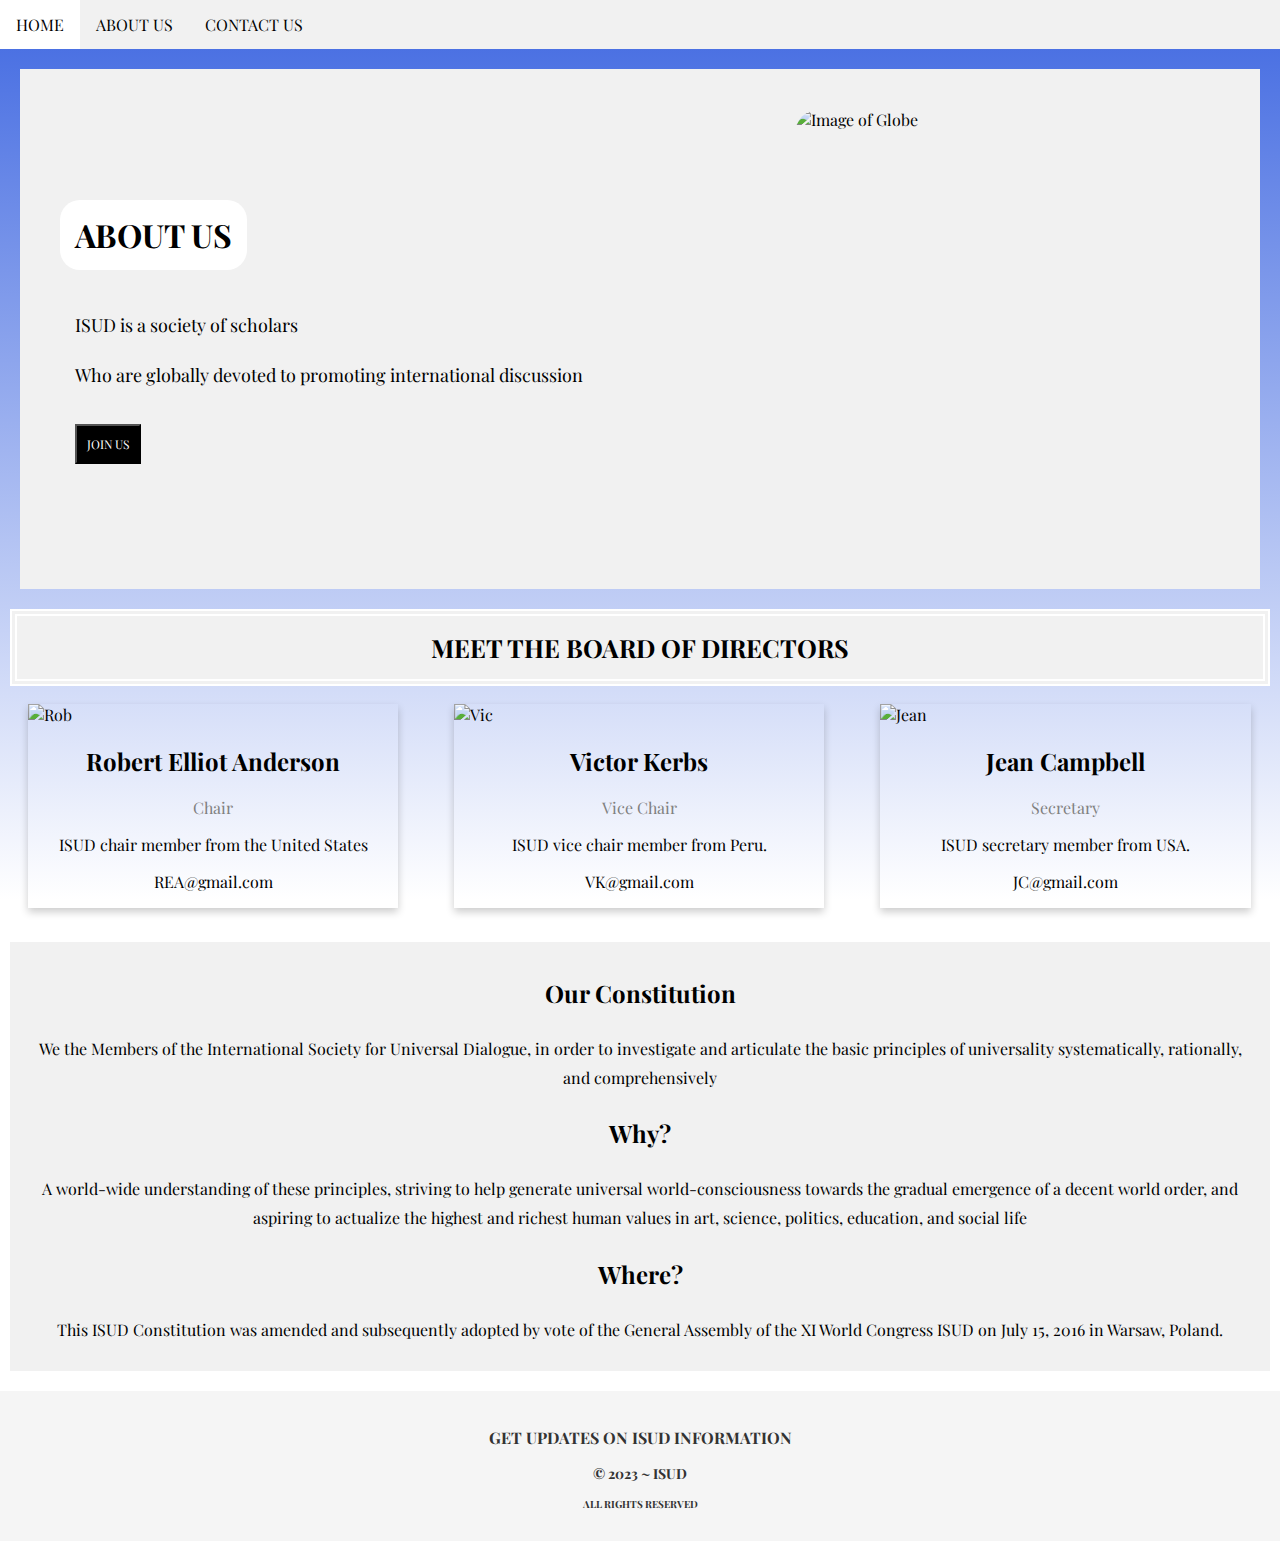
==== aboutus.html @ ff0c34e4 "Merge pull request #6 from KrishDhungana/main" ====
<!DOCTYPE html>
<html lang="en">
    <head>
        <meta charset="UTF-8">
        <meta name="viewport" content="width=device-width, initial-scale=1.0">
        <title>About Us</title>
        <link rel="stylesheet" href="css/abstyle.css">
        <link rel="preconnect" href="https://fonts.googleapis.com">
        <script async src="js/script.js"></script>
        <link rel="preconnect" href="https://fonts.gstatic.com" crossorigin>
        <link href="https://fonts.googleapis.com/css2?family=Playfair+Display:ital,wght@0,400;0,500;1,400;1,500&display=swap" rel="stylesheet">
    </head>
    <body>
        <nav class="index-nav">
            <ul class="index-ul">
                <li class="index-li"><a href="index.html">HOME</a></li>
                <li class="index-li"><a href="aboutus.html">ABOUT US</a></li>
                <li class="index-li"><a href="">CONTACT US</a></li>
            </ul>
        </nav>
        <div class="contain">
            <div class="text-45">
                <h1 class="text-46">ABOUT US</h1>
                <p class="text-47">ISUD is a society of scholars</p>
                <p class="text-47">Who are globally devoted to promoting international discussion</p>
                <button type="button" id="myBtn">JOIN US</button> 
                <script src="js/hello.js"></script>
            </div>
            <div class="image-48">
                <img class="me-img" src="img/globe.png" alt="Image of Globe">
            </div>
        </div>
        <h2 class="board-title">MEET THE BOARD OF DIRECTORS</h2>
        <div class="row">
            <div class="column">
                <div class="card">
                    <img src="img/robe.jpg" alt="Rob">
                    <div class="container">
                        <h2>Robert Elliot Anderson</h2>
                        <p class="title">Chair</p>
                        <p>ISUD chair member from the United States</p>
                        <p>REA@gmail.com</p>
                    </div>
                </div>
            </div>
            <div class="column">
                <div class="card">
                    <img src="img/victor.jpg" alt="Vic">
                    <div class="container">
                        <h2>Victor Kerbs</h2>
                        <p class="title">Vice Chair</p>
                        <p>ISUD vice chair member from Peru.</p>
                        <p>VK@gmail.com</p>
                    </div>
                </div>
            </div>
            <div class="column">
                <div class="card">
                    <img src="img/jean.jpeg" alt="Jean">
                    <div class="container">
                        <h2>Jean Campbell</h2>
                        <p class="title">Secretary</p>
                        <p>ISUD secretary member from USA.</p>
                        <p>JC@gmail.com</p>
                    </div>
                </div>
            </div>
        </div>

        <div class="right">
            <h2>Our Constitution</h2>
            <p>We the Members of the International Society for Universal Dialogue, in order to investigate and articulate the basic principles of universality systematically, rationally, and comprehensively</p>
            <h2>Why?</h2>
            <p>
                A world-wide understanding of these principles, striving to help generate universal world-consciousness towards the gradual emergence of a decent world order, and aspiring to actualize the highest and richest human values in
                art, science, politics, education, and social life
            </p>
            <h2>Where?</h2>
            <p>This ISUD Constitution was amended and subsequently adopted by vote of the General Assembly of the XI World Congress ISUD on July 15, 2016 in Warsaw, Poland.</p>
        </div>
        <footer class="footer">
            <div class="container">
                <p class="foot-1">GET UPDATES ON ISUD INFORMATION</p>
                <p class="foot-2">© 2023 ~ ISUD</p>
                <p class="foot-3">ALL RIGHTS RESERVED</p>
            </div>
        </footer>
    </body>
</html>
---- css/abstyle.css ----
body {
     font-family: 'Playfair Display', serif;
     margin: 0;
     background: blue;
     background: linear-gradient(#4169E1, white);
     background-attachment: fixed;
}
 html {
     box-sizing: border-box;
}
 *, *:before, *:after {
     box-sizing: inherit;
}
 .column {
     float: left;
     width: 33.3%;
     margin-bottom: 16px;
     padding: 0 20px;
}
 .card {
     box-shadow: 0 4px 8px 0 rgba(0, 0, 0, 0.2);
     margin: 8px;
}
 .card img {
     width: 100%;
     height: 200px;
}
 .about-section {
     padding: 50px;
     text-align: center;
     background-color: #474e5d;
     color: white;
}
 .container {
     padding: 0 16px;
     text-align: center;
}
 .container::after, .row::after {
     content: "";
     clear: both;
     display: table;
}
 .title {
     color: grey;
}
 .board-title{
     background-color: #f1f1f1;
     color: black;
     text-align: center;
     padding: 15px;
     margin: 10px  10px;
     margin-bottom: 10px;
     border-style: double;
     border-color: white;
     border-width: 7px;
     font-size: 25px;
}

 .footer {
     background-color: #f5f5f5;
     padding: 20px;
     text-align: center;
}
 .foot-1 {
     font-family: 'Playfair Display', serif;
     font-size: 16px;
     color: #333;
     font-weight: bold;
}
 .foot-2 {
     font-family: 'Playfair Display', serif;
     font-size: 14px;
     color: #333;
     font-weight: bold;
}
 .foot-3 {
     font-family: 'Playfair Display', serif;
     font-size: 10px;
     color: #333;
     font-weight: bold;
}

.contain {
  display: flex;
  flex-direction: row;
  background-color: #f1f1f1;
  background-size: 100%;
  padding: 40px;
  justify-content: center;
  align-items: center;
  margin:20px 20px;
}

.text-45 {
  flex: 1;
  padding-right: 50px;
  line-height: 40px;
}

.text-46{
  font-family: 'Playfair Display', serif;
  line-height: 40px;
  background-color:white;
  color:black;
  padding:15px;
  border-radius: 20px;
  display: inline-block;
}

.text-47{
  padding:15px;
  font-family: 'Playfair Display', serif;
  line-height:2px;
  font-size:18px;
}

.image-48 {
  flex: 1;
}

.btn {
  display: block;
  margin: 20px 15px;
  padding: 8px 8px;
  font-size: 1.2em;
  color: white;
  background-color: black;
  border: none;
  border-radius: 5px;
  box-shadow: 2px 2px 5px rgba(0, 0, 0, 0.2);
  cursor: pointer;
  font-size:15px;
  font-family: 'Playfair Display', serif;
}

.me-img{
  float: right;
  margin-left: 10px;
  width: 425px;
  height: 440px;
  border-radius: 25px;
}

.right {
  background-color: #f1f1f1;
  padding: 10px 15px;
  margin-top: 10px;
  margin-bottom: 20px;
  margin-left: 10px;
  margin-right: 10px;
  text-align: center;
  line-height: 1.8;
  font-family: 'Playfair Display', serif;
}

.index-ul {
  list-style-type: none;
  margin: 0;
  padding: 0;
  overflow: hidden;
  background-color: #f1f1f1;
}

.index-li {
  float: left;
}

.index-li a {
  display: block;
  color: black;
  text-align: center;
  padding: 14px 16px;
  text-decoration: none;
}

.index-li a:hover:not(.active) {
  background-color: white;
}

button{
  font-family: 'Playfair Display', serif;
  background-color: black;
  color: white;
  margin: 15px;
  padding: 10px;
  font-size: 12px;

 @media screen and (max-width: 650px) {
     .column {
         width: 100%;
         display: block;
    }
}
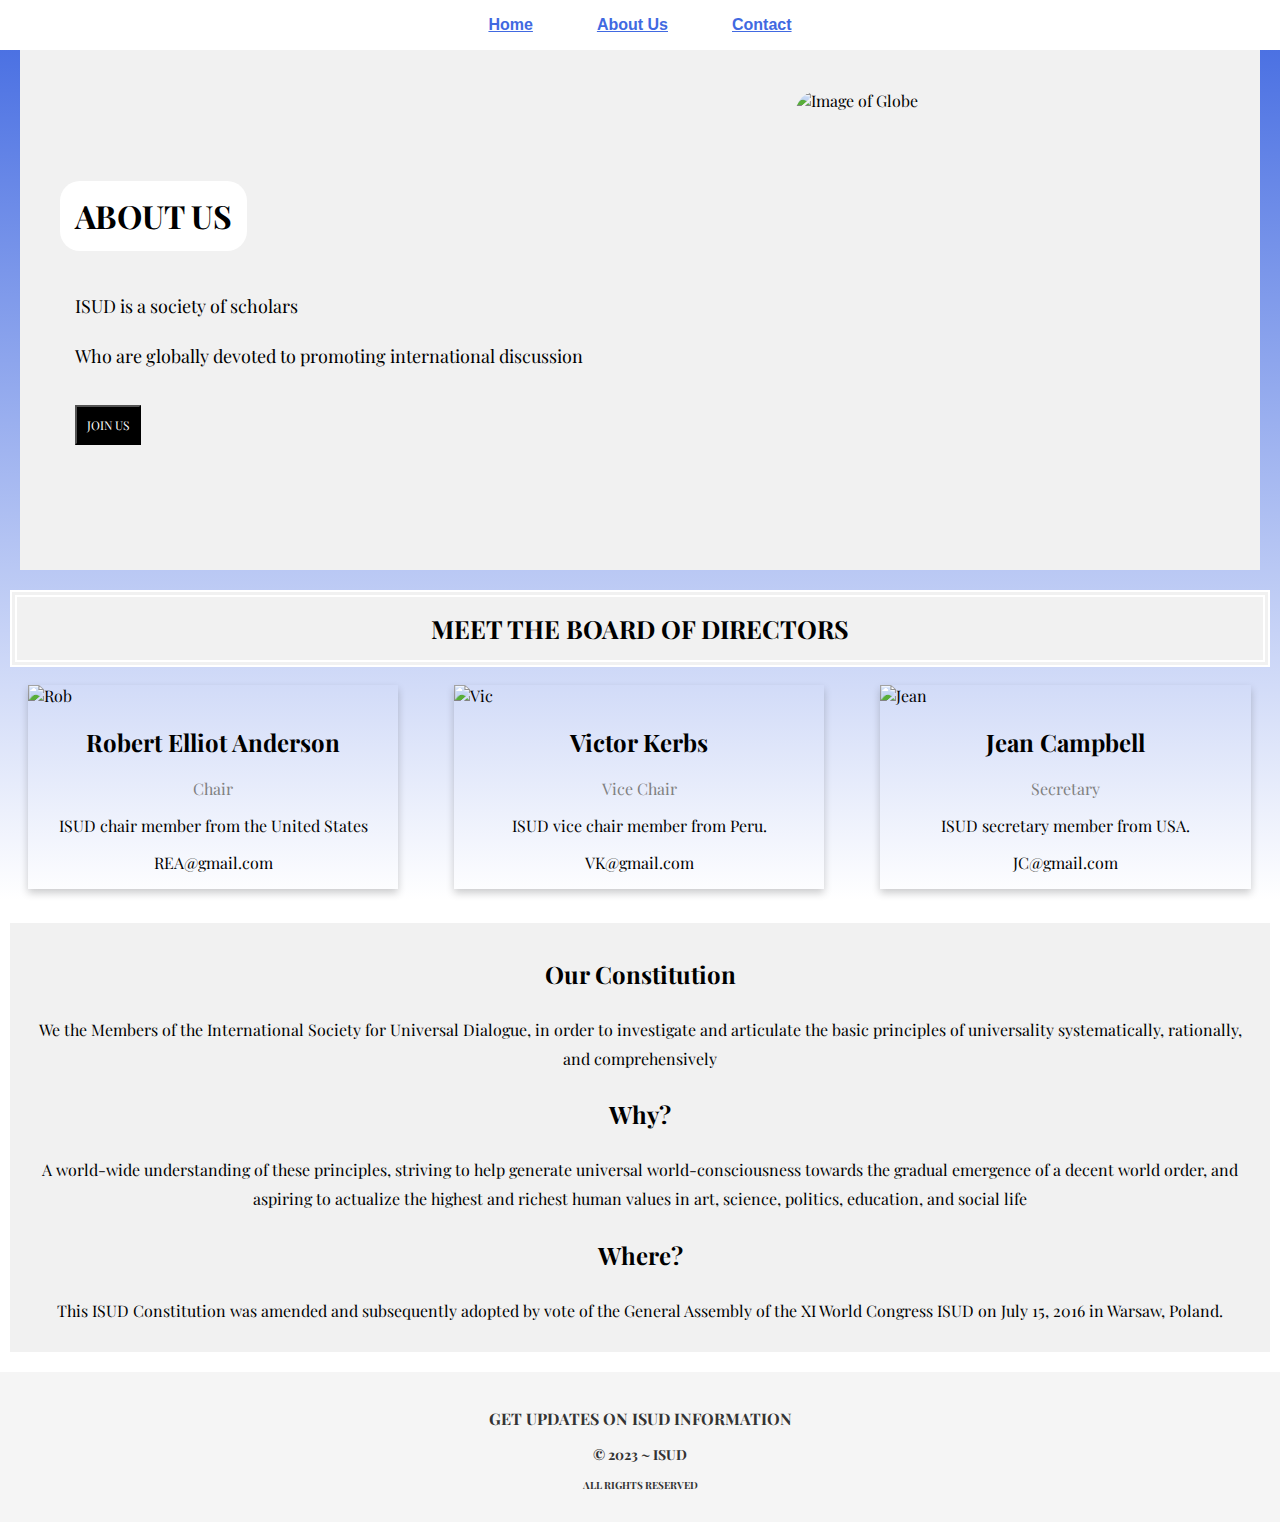
==== commit ed083caa: "Merge pull request #11 from KrishDhungana/main" ====
--- a/aboutus.html
+++ b/aboutus.html
@@ -11,13 +11,13 @@
         <link href="https://fonts.googleapis.com/css2?family=Playfair+Display:ital,wght@0,400;0,500;1,400;1,500&display=swap" rel="stylesheet">
     </head>
     <body>
-        <nav class="index-nav">
-            <ul class="index-ul">
-                <li class="index-li"><a href="index.html">HOME</a></li>
-                <li class="index-li"><a href="aboutus.html">ABOUT US</a></li>
-                <li class="index-li"><a href="">CONTACT US</a></li>
-            </ul>
-        </nav>
+    	<div id="navbar-container">
+      		<ul>
+        		<li><a href="index.html">Home</a></li>
+    			<li><a href="aboutus.html">About Us</a></li>
+    			<li><a href="contactus.html">Contact</a></li>      			
+    		</ul>
+    	</div>
         <div class="contain">
             <div class="text-45">
                 <h1 class="text-46">ABOUT US</h1>
--- a/css/abstyle.css
+++ b/css/abstyle.css
@@ -153,29 +153,40 @@
   font-family: 'Playfair Display', serif;
 }
 
-.index-ul {
-  list-style-type: none;
-  margin: 0;
-  padding: 0;
-  overflow: hidden;
-  background-color: #f1f1f1;
-}
-
-.index-li {
+#navbar-container{
+  text-align: center;
+  position: relative; 
+  width: 100%;
   float: left;
-}
-
-.index-li a {
-  display: block;
-  color: black;
-  text-align: center;
-  padding: 14px 16px;
-  text-decoration: none;
-}
-
-.index-li a:hover:not(.active) {
   background-color: white;
-}
+  overflow: hidden; 
+}
+
+#navbar-container ul{
+  left: 50%;
+  margin: 0; 
+  padding: 0; 
+  position: relative; 
+  list-style-type: none; 
+  float: left;
+}
+
+#navbar-container ul li{ 
+  display: block; 
+  float: left;
+  right: 50%;
+  position: relative;
+}
+
+#navbar-container ul li a{
+  display: block; 
+  color: #4169E1; 
+  padding: 1em 2em;
+  font-size: 1em;
+  font-weight: bold;
+  font-family: 'Futura PT', sans-serif;
+}
+
 
 button{
   font-family: 'Playfair Display', serif;
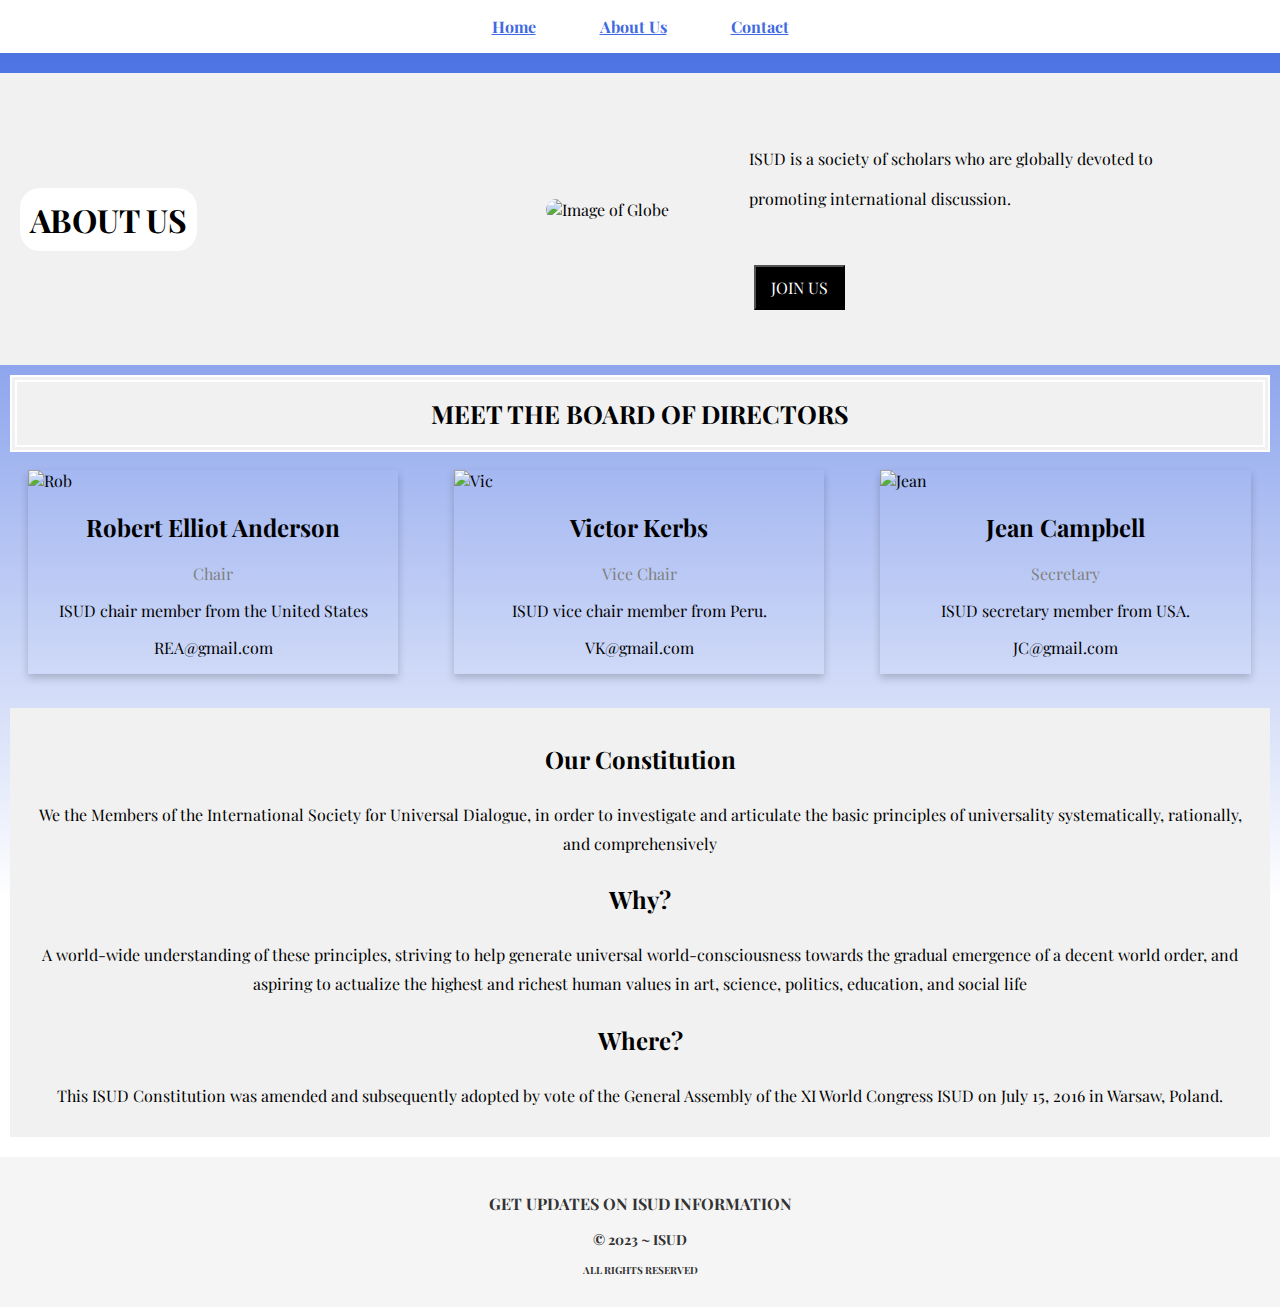
==== commit 90f18983: "Merge pull request #19 from KrishDhungana/main" ====
--- a/aboutus.html
+++ b/aboutus.html
@@ -1,90 +1,88 @@
 <!DOCTYPE html>
 <html lang="en">
-    <head>
-        <meta charset="UTF-8">
-        <meta name="viewport" content="width=device-width, initial-scale=1.0">
-        <title>About Us</title>
-        <link rel="stylesheet" href="css/abstyle.css">
-        <link rel="preconnect" href="https://fonts.googleapis.com">
-        <script async src="js/script.js"></script>
-        <link rel="preconnect" href="https://fonts.gstatic.com" crossorigin>
-        <link href="https://fonts.googleapis.com/css2?family=Playfair+Display:ital,wght@0,400;0,500;1,400;1,500&display=swap" rel="stylesheet">
-    </head>
-    <body>
-    	<div id="navbar-container">
-      		<ul>
-        		<li><a href="index.html">Home</a></li>
-    			<li><a href="aboutus.html">About Us</a></li>
-    			<li><a href="contactus.html">Contact</a></li>      			
-    		</ul>
-    	</div>
-        <div class="contain">
-            <div class="text-45">
-                <h1 class="text-46">ABOUT US</h1>
-                <p class="text-47">ISUD is a society of scholars</p>
-                <p class="text-47">Who are globally devoted to promoting international discussion</p>
-                <button type="button" id="myBtn">JOIN US</button> 
-                <script src="js/hello.js"></script>
+   <head>
+      <meta charset="UTF-8">
+      <meta name="viewport" content="width=device-width, initial-scale=1.0">
+      <title>About Us</title>
+      <link rel="stylesheet" href="css/abstyle.css">
+      <link rel="stylesheet" media="screen" href="css/meyers_and_normalizeform_reset.css">
+      <script async src="js/script.js"></script>
+      <link rel="preconnect" href="https://fonts.googleapis.com">
+      <link rel="preconnect" href="https://fonts.gstatic.com" crossorigin>
+      <link href="https://fonts.googleapis.com/css2?family=Lora&family=Playfair+Display:ital,wght@0,400;0,500;1,400;1,500&display=swap" rel="stylesheet">
+   </head>
+   <body>
+      <div id="navbar-container">
+         <ul>
+            <li><a href="index.html">Home</a></li>
+            <li><a href="aboutus.html">About Us</a></li>
+            <li><a href="contactus.html">Contact</a></li>
+         </ul>
+      </div>
+      <div class="contain">
+         <h1 class="text-46">ABOUT US</h1>
+         <div class="image-48">
+            <img class="me-img" src="img/globe.png" alt="Image of Globe">
+         </div>
+         <div class="text-45">
+            <p class="text-47">ISUD is a society of scholars who are globally devoted to promoting international discussion.</p>
+            <button type="button" id="myBtn" class="btn">JOIN US</button> 
+            <script src="js/hello.js"></script>
+         </div>
+      </div>
+      <h2 class="board-title">MEET THE BOARD OF DIRECTORS</h2>
+      <div class="row">
+         <div class="column">
+            <div class="card">
+               <img src="img/robe.jpg" alt="Rob">
+               <div class="container">
+                  <h2>Robert Elliot Anderson</h2>
+                  <p class="title">Chair</p>
+                  <p>ISUD chair member from the United States</p>
+                  <p>REA@gmail.com</p>
+               </div>
             </div>
-            <div class="image-48">
-                <img class="me-img" src="img/globe.png" alt="Image of Globe">
+         </div>
+         <div class="column">
+            <div class="card">
+               <img src="img/victor.jpg" alt="Vic">
+               <div class="container">
+                  <h2>Victor Kerbs</h2>
+                  <p class="title">Vice Chair</p>
+                  <p>ISUD vice chair member from Peru.</p>
+                  <p>VK@gmail.com</p>
+               </div>
             </div>
-        </div>
-        <h2 class="board-title">MEET THE BOARD OF DIRECTORS</h2>
-        <div class="row">
-            <div class="column">
-                <div class="card">
-                    <img src="img/robe.jpg" alt="Rob">
-                    <div class="container">
-                        <h2>Robert Elliot Anderson</h2>
-                        <p class="title">Chair</p>
-                        <p>ISUD chair member from the United States</p>
-                        <p>REA@gmail.com</p>
-                    </div>
-                </div>
+         </div>
+         <div class="column">
+            <div class="card">
+               <img src="img/jean.jpeg" alt="Jean">
+               <div class="container">
+                  <h2>Jean Campbell</h2>
+                  <p class="title">Secretary</p>
+                  <p>ISUD secretary member from USA.</p>
+                  <p>JC@gmail.com</p>
+               </div>
             </div>
-            <div class="column">
-                <div class="card">
-                    <img src="img/victor.jpg" alt="Vic">
-                    <div class="container">
-                        <h2>Victor Kerbs</h2>
-                        <p class="title">Vice Chair</p>
-                        <p>ISUD vice chair member from Peru.</p>
-                        <p>VK@gmail.com</p>
-                    </div>
-                </div>
-            </div>
-            <div class="column">
-                <div class="card">
-                    <img src="img/jean.jpeg" alt="Jean">
-                    <div class="container">
-                        <h2>Jean Campbell</h2>
-                        <p class="title">Secretary</p>
-                        <p>ISUD secretary member from USA.</p>
-                        <p>JC@gmail.com</p>
-                    </div>
-                </div>
-            </div>
-        </div>
-
-        <div class="right">
-            <h2>Our Constitution</h2>
-            <p>We the Members of the International Society for Universal Dialogue, in order to investigate and articulate the basic principles of universality systematically, rationally, and comprehensively</p>
-            <h2>Why?</h2>
-            <p>
-                A world-wide understanding of these principles, striving to help generate universal world-consciousness towards the gradual emergence of a decent world order, and aspiring to actualize the highest and richest human values in
-                art, science, politics, education, and social life
-            </p>
-            <h2>Where?</h2>
-            <p>This ISUD Constitution was amended and subsequently adopted by vote of the General Assembly of the XI World Congress ISUD on July 15, 2016 in Warsaw, Poland.</p>
-        </div>
-        <footer class="footer">
-            <div class="container">
-                <p class="foot-1">GET UPDATES ON ISUD INFORMATION</p>
-                <p class="foot-2">© 2023 ~ ISUD</p>
-                <p class="foot-3">ALL RIGHTS RESERVED</p>
-            </div>
-        </footer>
-    </body>
-</html>
-
+         </div>
+      </div>
+      <div class="right">
+         <h2>Our Constitution</h2>
+         <p>We the Members of the International Society for Universal Dialogue, in order to investigate and articulate the basic principles of universality systematically, rationally, and comprehensively</p>
+         <h2>Why?</h2>
+         <p>
+            A world-wide understanding of these principles, striving to help generate universal world-consciousness towards the gradual emergence of a decent world order, and aspiring to actualize the highest and richest human values in
+            art, science, politics, education, and social life
+         </p>
+         <h2>Where?</h2>
+         <p>This ISUD Constitution was amended and subsequently adopted by vote of the General Assembly of the XI World Congress ISUD on July 15, 2016 in Warsaw, Poland.</p>
+      </div>
+      <footer class="footer">
+         <div class="container">
+            <p class="foot-1">GET UPDATES ON ISUD INFORMATION</p>
+            <p class="foot-2">© 2023 ~ ISUD</p>
+            <p class="foot-3">ALL RIGHTS RESERVED</p>
+         </div>
+      </footer>
+   </body>
+</html>--- a/css/abstyle.css
+++ b/css/abstyle.css
@@ -1,9 +1,9 @@
 body {
-     font-family: 'Playfair Display', serif;
      margin: 0;
      background: blue;
      background: linear-gradient(#4169E1, white);
      background-attachment: fixed;
+	 font-family: 'Playfair Display', 'Lora', serif;
 }
  html {
      box-sizing: border-box;
@@ -48,158 +48,148 @@
      color: black;
      text-align: center;
      padding: 15px;
-     margin: 10px  10px;
+     margin: 10px 10px;
      margin-bottom: 10px;
      border-style: double;
      border-color: white;
      border-width: 7px;
      font-size: 25px;
 }
-
  .footer {
      background-color: #f5f5f5;
      padding: 20px;
      text-align: center;
 }
  .foot-1 {
-     font-family: 'Playfair Display', serif;
+     font-family: 'Playfair Display', 'Lora', serif;
      font-size: 16px;
      color: #333;
      font-weight: bold;
 }
  .foot-2 {
-     font-family: 'Playfair Display', serif;
+     font-family: 'Playfair Display', 'Lora', serif;
      font-size: 14px;
      color: #333;
      font-weight: bold;
 }
  .foot-3 {
-     font-family: 'Playfair Display', serif;
+     font-family: 'Playfair Display', 'Lora', serif;
      font-size: 10px;
      color: #333;
      font-weight: bold;
 }
-
-.contain {
-  display: flex;
-  flex-direction: row;
-  background-color: #f1f1f1;
-  background-size: 100%;
-  padding: 40px;
-  justify-content: center;
-  align-items: center;
-  margin:20px 20px;
+ .contain {
+     display: flex;
+     flex-direction: column;
+     justify-content: center;
+     align-items: center;
+     max-width: 100%;
+     padding: 20px;
+     background-color: #f1f1f1;
 }
-
-.text-45 {
-  flex: 1;
-  padding-right: 50px;
-  line-height: 40px;
+ .text-45 {
+     padding: 20px;
+     line-height: 1.5;
+     text-align: center;
 }
-
-.text-46{
-  font-family: 'Playfair Display', serif;
-  line-height: 40px;
-  background-color:white;
-  color:black;
-  padding:15px;
-  border-radius: 20px;
-  display: inline-block;
+ .text-46{
+     font-family: 'Playfair Display', 'Lora', serif;;
+     background-color:white;
+     color:black;
+     padding:10px;
+     border-radius: 20px;
+     display: inline-block;
 }
-
-.text-47{
-  padding:15px;
-  font-family: 'Playfair Display', serif;
-  line-height:2px;
-  font-size:18px;
+ .text-47{
+     padding:10px;
+     font-family: 'Playfair Display', 'Lora', serif;
+     font-size: 16px;
 }
-
-.image-48 {
-  flex: 1;
+ .image-48 {
+     margin-bottom: 20px;
 }
-
-.btn {
-  display: block;
-  margin: 20px 15px;
-  padding: 8px 8px;
-  font-size: 1.2em;
-  color: white;
-  background-color: black;
-  border: none;
-  border-radius: 5px;
-  box-shadow: 2px 2px 5px rgba(0, 0, 0, 0.2);
-  cursor: pointer;
-  font-size:15px;
-  font-family: 'Playfair Display', serif;
+ .btn {
+     margin-top: 20px;
+     padding: 10px 15px;
+     font-size: 16px;
 }
-
-.me-img{
-  float: right;
-  margin-left: 10px;
-  width: 425px;
-  height: 440px;
-  border-radius: 25px;
+ .me-img{
+     max-width: 80%;
+     border-radius: 25px;
 }
-
-.right {
-  background-color: #f1f1f1;
-  padding: 10px 15px;
-  margin-top: 10px;
-  margin-bottom: 20px;
-  margin-left: 10px;
-  margin-right: 10px;
-  text-align: center;
-  line-height: 1.8;
-  font-family: 'Playfair Display', serif;
+ .right {
+     background-color: #f1f1f1;
+     padding: 10px 15px;
+     margin-top: 10px;
+     margin-bottom: 20px;
+     margin-left: 10px;
+     margin-right: 10px;
+     text-align: center;
+     line-height: 1.8;
+     font-family: 'Playfair Display', 'Lora', serif;
 }
-
-#navbar-container{
-  text-align: center;
-  position: relative; 
-  width: 100%;
-  float: left;
-  background-color: white;
-  overflow: hidden; 
+ #navbar-container{
+     text-align: center;
+     position: relative;
+     width: 100%;
+     float: left;
+     background-color: white;
+     overflow: hidden;
+     margin-bottom: 20px;
 }
-
-#navbar-container ul{
-  left: 50%;
-  margin: 0; 
-  padding: 0; 
-  position: relative; 
-  list-style-type: none; 
-  float: left;
+ #navbar-container ul{
+     left: 50%;
+     margin: 0;
+     padding: 0;
+     position: relative;
+     list-style-type: none;
+     float: left;
 }
-
-#navbar-container ul li{ 
-  display: block; 
-  float: left;
-  right: 50%;
-  position: relative;
+ #navbar-container ul li{
+     display: block;
+     float: left;
+     right: 50%;
+     position: relative;
 }
-
-#navbar-container ul li a{
-  display: block; 
-  color: #4169E1; 
-  padding: 1em 2em;
-  font-size: 1em;
-  font-weight: bold;
-  font-family: 'Futura PT', sans-serif;
+ #navbar-container ul li a{
+     display: block;
+     color: #4169E1;
+     padding: 1em 2em;
+     font-size: 1em;
+     font-weight: bold;
+     font-family: 'Playfair Display', 'Lora', serif;
 }
-
-
-button{
-  font-family: 'Playfair Display', serif;
-  background-color: black;
-  color: white;
-  margin: 15px;
-  padding: 10px;
-  font-size: 12px;
-
+ #navbar-container ul li a:hover{
+     background-color: #8AC7DB;
+}
+ button{
+     font-family: 'Playfair Display', 'Lora', serif;
+     background-color: black;
+     color: white;
+     margin: 15px;
+     padding: 10px;
+     font-size: 12px;
+}
  @media screen and (max-width: 650px) {
      .column {
          width: 100%;
          display: block;
     }
 }
+ @media only screen and (min-width: 768px) {
+     .contain {
+         flex-direction: row;
+    }
+     .text-45 {
+         flex: 1;
+         padding-right: 50px;
+         line-height: 40px;
+         text-align: left;
+    }
+     .image-48 {
+         flex: 1;
+         text-align: right;
+         margin-right: 50px;
+    }
+}
  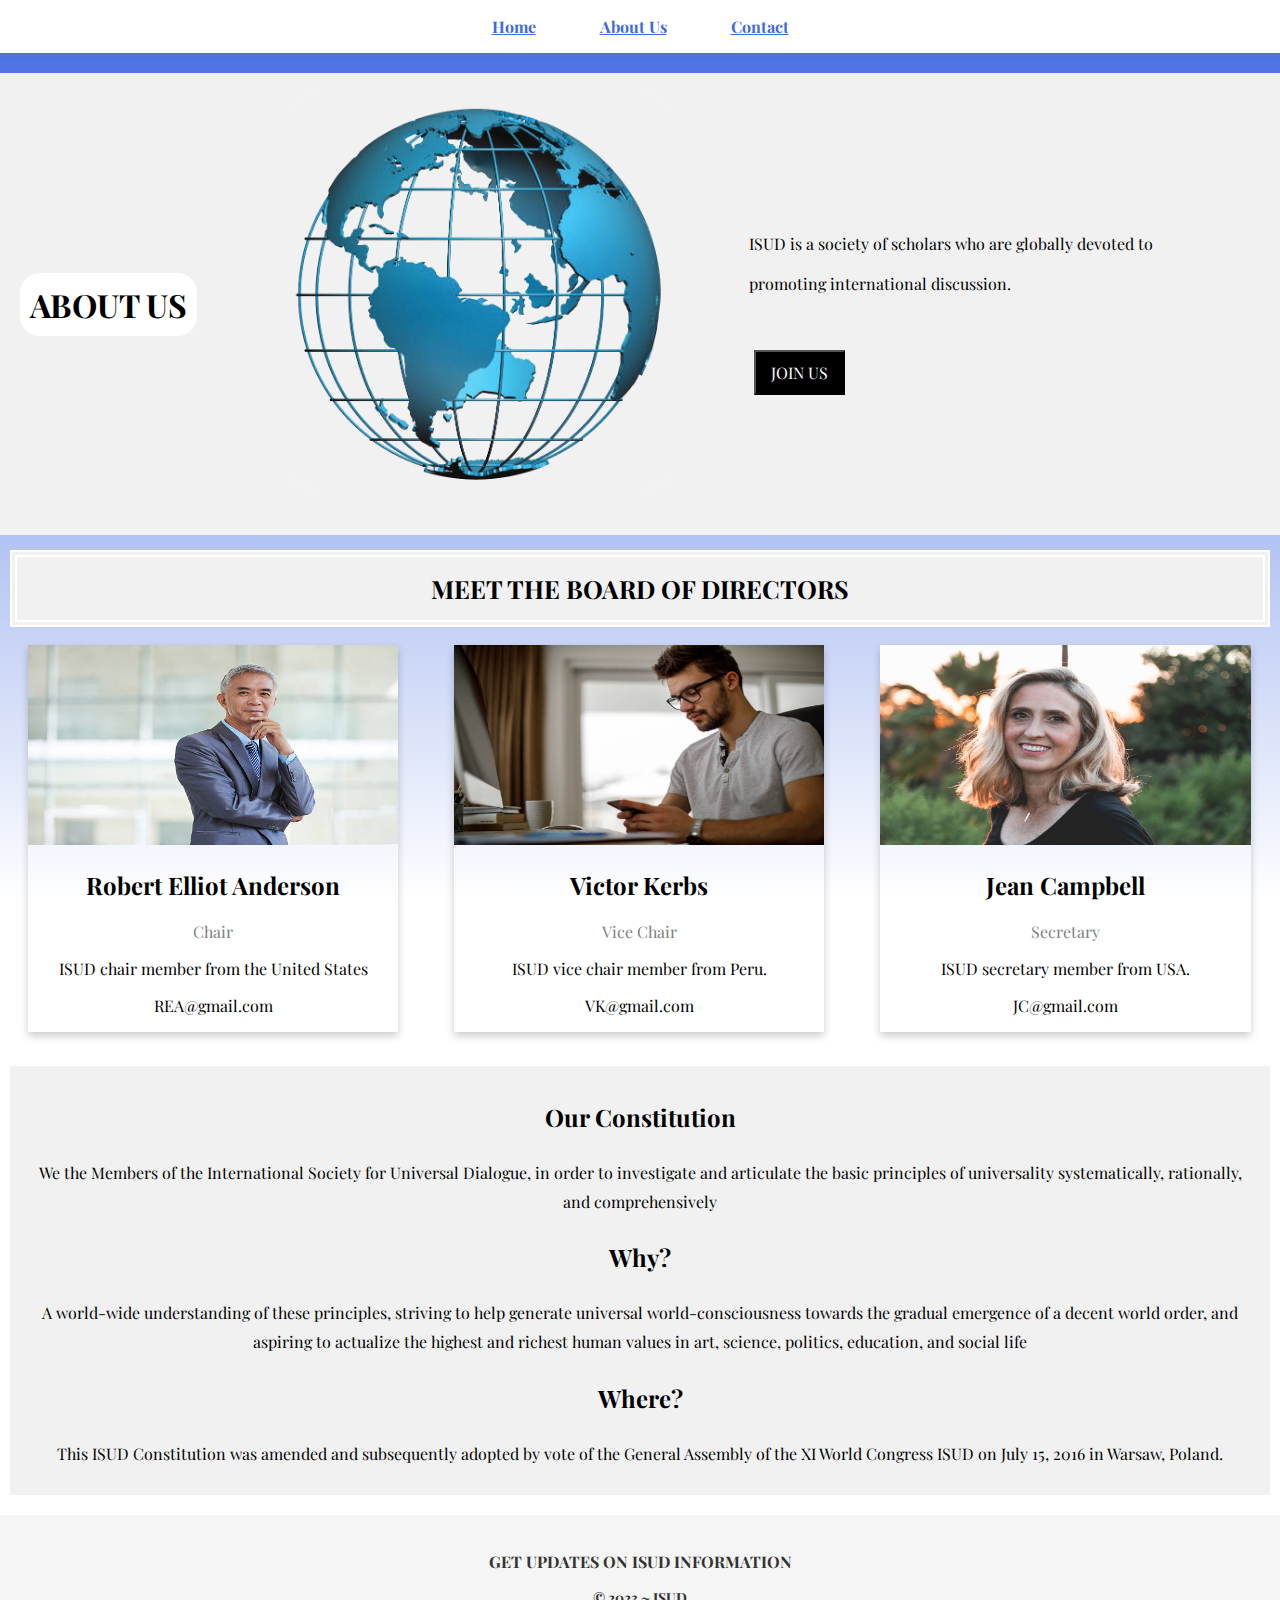
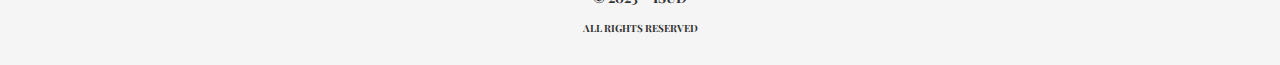
==== commit 3bc4dd51: "Merge pull request #20 from KrishDhungana/main" ====
--- a/aboutus.html
+++ b/aboutus.html
@@ -11,7 +11,7 @@
       <link rel="preconnect" href="https://fonts.gstatic.com" crossorigin>
       <link href="https://fonts.googleapis.com/css2?family=Lora&family=Playfair+Display:ital,wght@0,400;0,500;1,400;1,500&display=swap" rel="stylesheet">
    </head>
-   <body>
+   <body class="body-about">
       <div id="navbar-container">
          <ul>
             <li><a href="index.html">Home</a></li>
@@ -19,47 +19,47 @@
             <li><a href="contactus.html">Contact</a></li>
          </ul>
       </div>
-      <div class="contain">
+      <div class="contain-about">
          <h1 class="text-46">ABOUT US</h1>
          <div class="image-48">
-            <img class="me-img" src="img/globe.png" alt="Image of Globe">
+            <img class="me-img" src="images/globe.png" alt="Image of Globe">
          </div>
          <div class="text-45">
             <p class="text-47">ISUD is a society of scholars who are globally devoted to promoting international discussion.</p>
-            <button type="button" id="myBtn" class="btn">JOIN US</button> 
+            <button type="button" id="myBtn" class="btn-about">JOIN US</button> 
             <script src="js/hello.js"></script>
          </div>
       </div>
       <h2 class="board-title">MEET THE BOARD OF DIRECTORS</h2>
-      <div class="row">
-         <div class="column">
+      <div class="row-about">
+         <div class="column-about">
             <div class="card">
-               <img src="img/robe.jpg" alt="Rob">
-               <div class="container">
+               <img src="images/robe.jpg" alt="Rob">
+               <div class="container-about">
                   <h2>Robert Elliot Anderson</h2>
-                  <p class="title">Chair</p>
+                  <p class="title-about">Chair</p>
                   <p>ISUD chair member from the United States</p>
                   <p>REA@gmail.com</p>
                </div>
             </div>
          </div>
-         <div class="column">
+         <div class="column-about">
             <div class="card">
-               <img src="img/victor.jpg" alt="Vic">
-               <div class="container">
+               <img src="images/victor.jpg" alt="Vic">
+               <div class="container-about">
                   <h2>Victor Kerbs</h2>
-                  <p class="title">Vice Chair</p>
+                  <p class="title-about">Vice Chair</p>
                   <p>ISUD vice chair member from Peru.</p>
                   <p>VK@gmail.com</p>
                </div>
             </div>
          </div>
-         <div class="column">
+         <div class="column-about">
             <div class="card">
-               <img src="img/jean.jpeg" alt="Jean">
-               <div class="container">
+               <img src="images/jean.jpeg" alt="Jean">
+               <div class="container-about">
                   <h2>Jean Campbell</h2>
-                  <p class="title">Secretary</p>
+                  <p class="title-about">Secretary</p>
                   <p>ISUD secretary member from USA.</p>
                   <p>JC@gmail.com</p>
                </div>
--- a/css/abstyle.css
+++ b/css/abstyle.css
@@ -1,17 +1,16 @@
-body {
+.body-about {
      margin: 0;
      background: blue;
      background: linear-gradient(#4169E1, white);
      background-attachment: fixed;
 	 font-family: 'Playfair Display', 'Lora', serif;
+	 box-sizing: border-box;
 }
- html {
-     box-sizing: border-box;
-}
+
  *, *:before, *:after {
      box-sizing: inherit;
 }
- .column {
+ .column-about {
      float: left;
      width: 33.3%;
      margin-bottom: 16px;
@@ -31,16 +30,16 @@
      background-color: #474e5d;
      color: white;
 }
- .container {
+ .container-about {
      padding: 0 16px;
      text-align: center;
 }
- .container::after, .row::after {
+ .container-about::after, .row-about::after {
      content: "";
      clear: both;
      display: table;
 }
- .title {
+ .title-about {
      color: grey;
 }
  .board-title{
@@ -48,7 +47,7 @@
      color: black;
      text-align: center;
      padding: 15px;
-     margin: 10px 10px;
+     margin: 15px 10px;
      margin-bottom: 10px;
      border-style: double;
      border-color: white;
@@ -78,7 +77,7 @@
      color: #333;
      font-weight: bold;
 }
- .contain {
+ .contain-about {
      display: flex;
      flex-direction: column;
      justify-content: center;
@@ -108,7 +107,7 @@
  .image-48 {
      margin-bottom: 20px;
 }
- .btn {
+ .btn-about {
      margin-top: 20px;
      padding: 10px 15px;
      font-size: 16px;
@@ -170,14 +169,18 @@
      padding: 10px;
      font-size: 12px;
 }
- @media screen and (max-width: 650px) {
-     .column {
+ @media screen and (max-width: 767px) {
+     .column-about {
          width: 100%;
          display: block;
     }
+    .foot-1, .foot-2, .foot-3 {
+         text-align: center;
+         margin-bottom: 0;
+    }
 }
  @media only screen and (min-width: 768px) {
-     .contain {
+     .contain-about {
          flex-direction: row;
     }
      .text-45 {
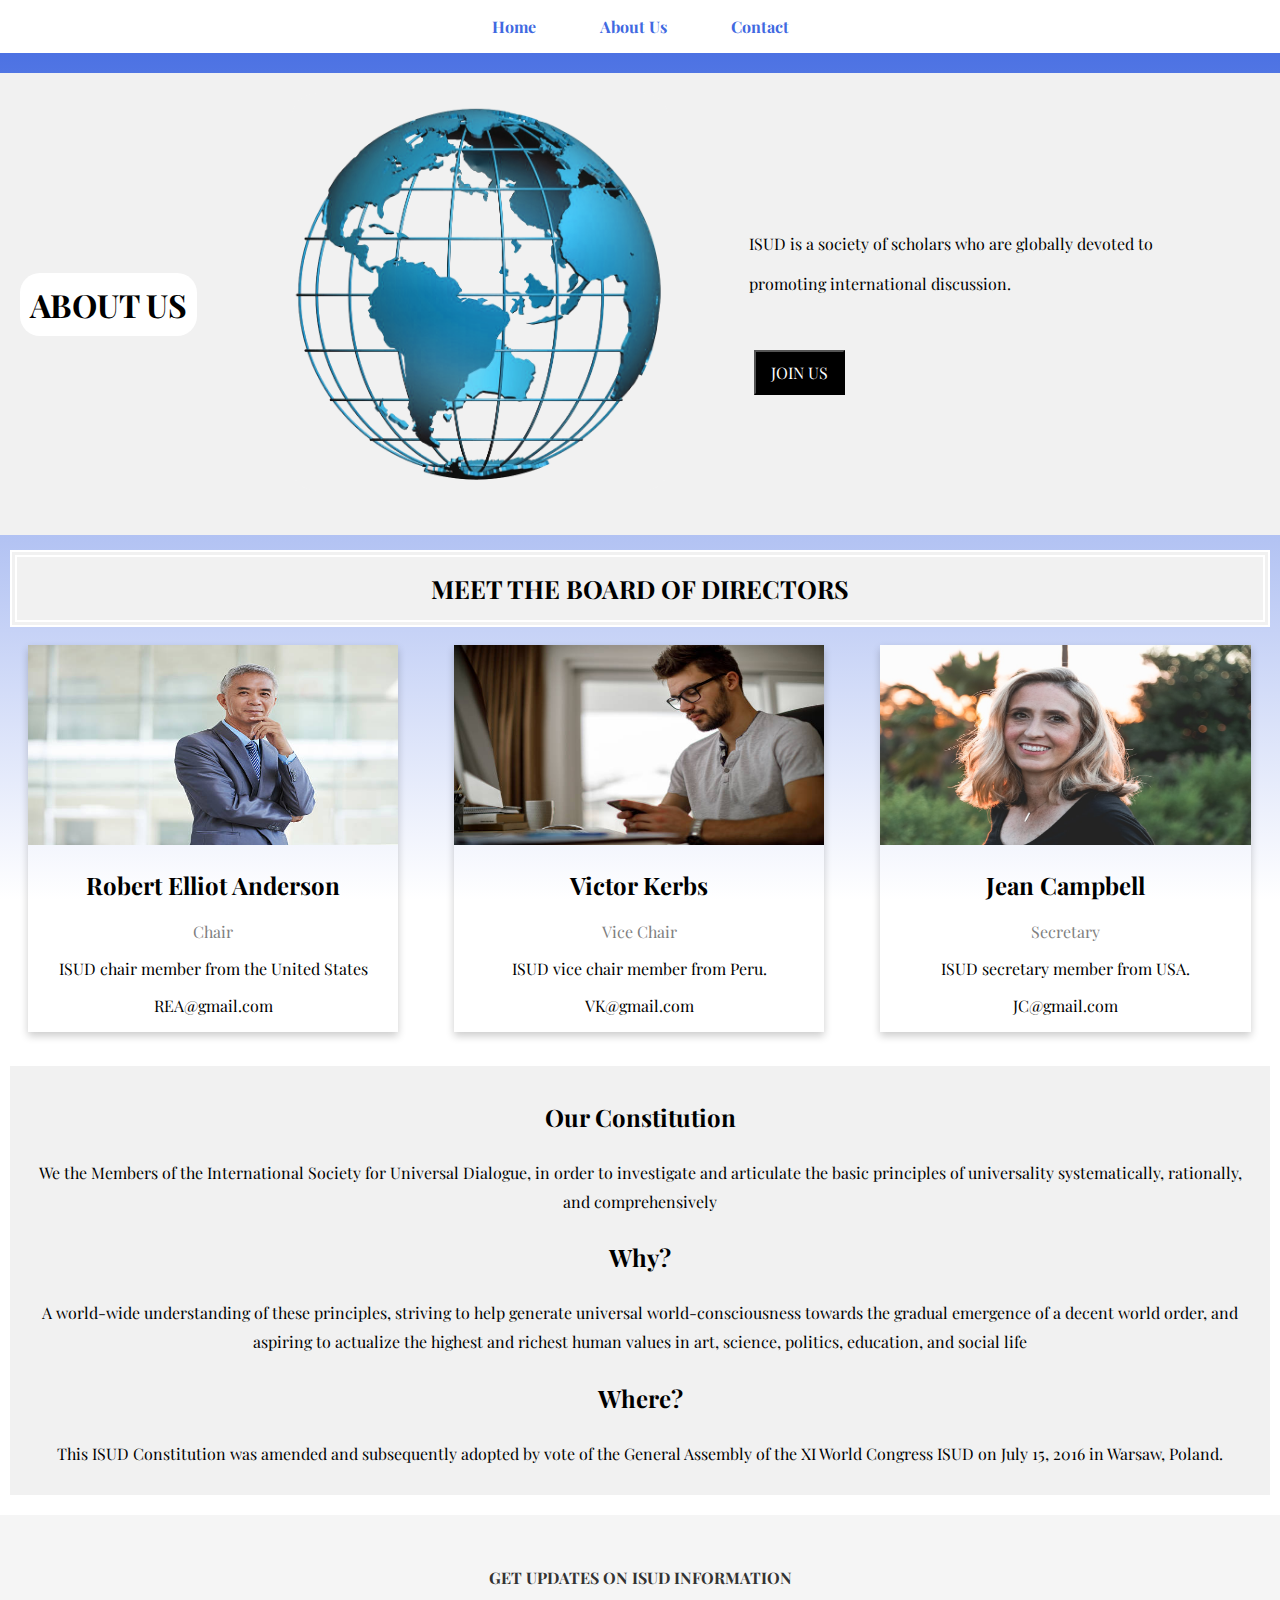
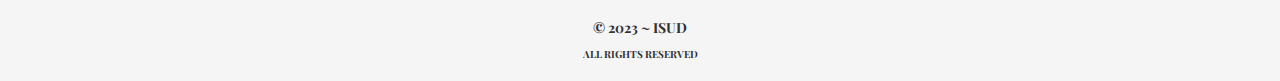
==== commit b6e02a83: "Merge pull request #23 from KrishDhungana/main" ====
--- a/aboutus.html
+++ b/aboutus.html
@@ -4,8 +4,7 @@
       <meta charset="UTF-8">
       <meta name="viewport" content="width=device-width, initial-scale=1.0">
       <title>About Us</title>
-      <link rel="stylesheet" href="css/abstyle.css">
-      <link rel="stylesheet" media="screen" href="css/meyers_and_normalizeform_reset.css">
+      <link rel="stylesheet" href="css/mainstylesheet.css">
       <script async src="js/script.js"></script>
       <link rel="preconnect" href="https://fonts.googleapis.com">
       <link rel="preconnect" href="https://fonts.gstatic.com" crossorigin>
--- a/css/mainstylesheet.css
+++ b/css/mainstylesheet.css
@@ -0,0 +1,311 @@
+/* About Us Page */
+.body-about {
+     margin: 0;
+     background: blue;
+     background: linear-gradient(#4169E1, white);
+     background-attachment: fixed;
+	 font-family: 'Playfair Display', 'Lora', serif;
+	 box-sizing: border-box;
+}
+ *, *:before, *:after {
+     box-sizing: inherit;
+}
+ .column-about {
+     float: left;
+     width: 33.3%;
+     margin-bottom: 16px;
+     padding: 0 20px;
+}
+ .card {
+     box-shadow: 0 4px 8px 0 rgba(0, 0, 0, 0.2);
+     margin: 8px;
+}
+ .card img {
+     width: 100%;
+     height: 200px;
+}
+ .about-section {
+     padding: 50px;
+     text-align: center;
+     background-color: #474e5d;
+     color: white;
+}
+ .container-about {
+     padding: 0 16px;
+     text-align: center;
+}
+ .container-about::after, .row-about::after {
+     content: "";
+     clear: both;
+     display: table;
+}
+ .title-about {
+     color: grey;
+}
+ .board-title{
+     background-color: #f1f1f1;
+     color: black;
+     text-align: center;
+     padding: 15px;
+     margin: 15px 10px;
+     margin-bottom: 10px;
+     border-style: double;
+     border-color: white;
+     border-width: 7px;
+     font-size: 25px;
+}
+ .contain-about {
+     display: flex;
+     flex-direction: column;
+     justify-content: center;
+     align-items: center;
+     max-width: 100%;
+     padding: 20px;
+     background-color: #f1f1f1;
+}
+ .text-45 {
+     padding: 20px;
+     line-height: 1.5;
+     text-align: center;
+}
+ .text-46{
+     font-family: 'Playfair Display', 'Lora', serif;;
+     background-color:white;
+     color:black;
+     padding:10px;
+     border-radius: 20px;
+     display: inline-block;
+}
+ .text-47{
+     padding:10px;
+     font-family: 'Playfair Display', 'Lora', serif;
+     font-size: 16px;
+}
+ .image-48 {
+     margin-bottom: 20px;
+}
+ .btn-about {
+     margin-top: 20px;
+     padding: 10px 15px;
+     font-size: 16px;
+}
+ .me-img{
+     max-width: 80%;
+     border-radius: 25px;
+}
+ .right {
+     background-color: #f1f1f1;
+     padding: 10px 15px;
+     margin-top: 10px;
+     margin-bottom: 20px;
+     margin-left: 10px;
+     margin-right: 10px;
+     text-align: center;
+     line-height: 1.8;
+     font-family: 'Playfair Display', 'Lora', serif;
+}
+ button{
+     font-family: 'Playfair Display', 'Lora', serif;
+     background-color: black;
+     color: white;
+     margin: 15px;
+     padding: 10px;
+     font-size: 12px;
+}
+
+/*Contact Us Page */
+.body-contact {
+     background: linear-gradient(to bottom, #4169E1, white);
+     font-family: 'Playfair Display', 'Lora', serif;
+     font-size: 16px;
+     box-sizing: border-box;
+     margin: 0;
+     padding: 0;
+}
+ .h1-contact {
+     margin: auto;
+     background-color: DodgerBlue;
+     color: white;
+     text-align: center;
+     font-size: 2.25em;
+     padding: 0.30em;
+     display: block;
+     position: relative;
+     resize: vertical;
+}
+.contact-title {
+     background-color: #f1f1f1;
+     color: black;
+     text-align: center;
+     padding: 15px;
+     margin-bottom: 5px;
+     border-style: double;
+     border-color: white;
+     border-width: 7px;
+     font-size: 20px;
+     margin-top: 20px;
+}
+ .contact-title2 {
+     background-color: #f1f1f1;
+     color: black;
+     text-align: center;
+     padding: 15px;
+     margin-bottom: 5px;
+     border-style: double;
+     border-color: white;
+     border-width: 7px;
+     font-size: 20px;
+     margin-top: 70px;
+}
+ .right-contact {
+     background-color: #f1f1f1;
+     padding: 10px 15px;
+     margin-top: 10px;
+     margin-bottom: 20px;
+     text-align: center;
+     line-height: 1.8;
+     font-family: 'Playfair Display', 'Lora', serif;
+}
+/* Form Styles */
+ form {
+     background-color: white;
+     border-radius: 1.5rem;
+     padding: 2rem;
+     margin: 2rem auto;
+     max-width: 700px;
+     box-shadow: 0px 0px 20px rgba(0, 0, 0, 0.1);
+}
+ form label {
+     display: block;
+     font-size: 1.1rem;
+     margin-bottom: 0.5rem;
+}
+ form input, form textarea {
+     width: 100%;
+     padding: 0.5rem;
+     margin-bottom: 1rem;
+     border-radius: 0.5rem;
+     border: none;
+     font-size: 1rem;
+     border: 1px solid DodgerBlue;
+}
+ form textarea {
+     height: 10rem;
+}
+ form .cta-button[type="submit"] {
+     background-color: DodgerBlue;
+     color: white;
+     padding: 0.5rem 1rem;
+     border: none;
+     border-radius: 0.5rem;
+     font-size: 1rem;
+     cursor: pointer;
+     transition: background-color 0.3s ease;
+     display: block;
+     margin: 0 auto;
+     width: 100%;
+}
+ form .cta-button[type="submit"]:hover {
+     background-color: #1954a6;
+}
+
+/* Index Page */
+
+/* Navigation Bar */
+ #navbar-container{
+     text-align: center;
+     position: relative;
+     width: 100%;
+     float: left;
+     background-color: white;
+     overflow: hidden;
+     margin-bottom: 20px;
+}
+ #navbar-container ul{
+     left: 50%;
+     margin: 0;
+     padding: 0;
+     position: relative;
+     list-style-type: none;
+     float: left;
+}
+ #navbar-container ul li{
+     display: block;
+     float: left;
+     right: 50%;
+     position: relative;
+}
+ #navbar-container ul li a{
+     display: block;
+     color: #4169E1;
+     padding: 1em 2em;
+     font-size: 1em;
+     font-weight: bold;
+     font-family: 'Playfair Display', 'Lora', serif;
+     text-decoration: none;
+}
+ #navbar-container ul li a:hover{
+     background-color: #8AC7DB;
+}
+
+/* Footer */
+ .footer {
+     background-color: #f5f5f5;
+     padding: 20px;
+     text-align: center;
+}
+ .foot-1 {
+     font-family: 'Playfair Display', 'Lora', serif;
+     font-size: 16px;
+     color: #333;
+     font-weight: bold;
+     padding:1em;
+}
+ .foot-2 {
+     font-family: 'Playfair Display', 'Lora', serif;
+     font-size: 14px;
+     color: #333;
+     font-weight: bold;
+}
+ .foot-3 {
+     font-family: 'Playfair Display', 'Lora', serif;
+     font-size: 10px;
+     color: #333;
+     font-weight: bold;
+}
+
+/* Media Queries  */
+ @media screen and (max-width: 767px) {
+     .column-about {
+         width: 100%;
+         display: block;
+    }
+}
+ @media only screen and (min-width: 736px) {
+     .contain-about {
+         flex-direction: row;
+    }
+     .text-45 {
+         flex: 1;
+         padding-right: 50px;
+         line-height: 40px;
+         text-align: left;
+    }
+     .image-48 {
+         flex: 1;
+         text-align: right;
+         margin-right: 50px;
+    }
+     input[type="text"], input[type="email"], textarea {
+         width: 60%;
+    }
+     form .cta-button[type="submit"] {
+         font-size: 1em;
+         width: 70%;
+    }
+     .foot-1, .foot-2, .foot-3 {
+         text-align: center;
+         margin-bottom: 0;
+    }
+}
+ 